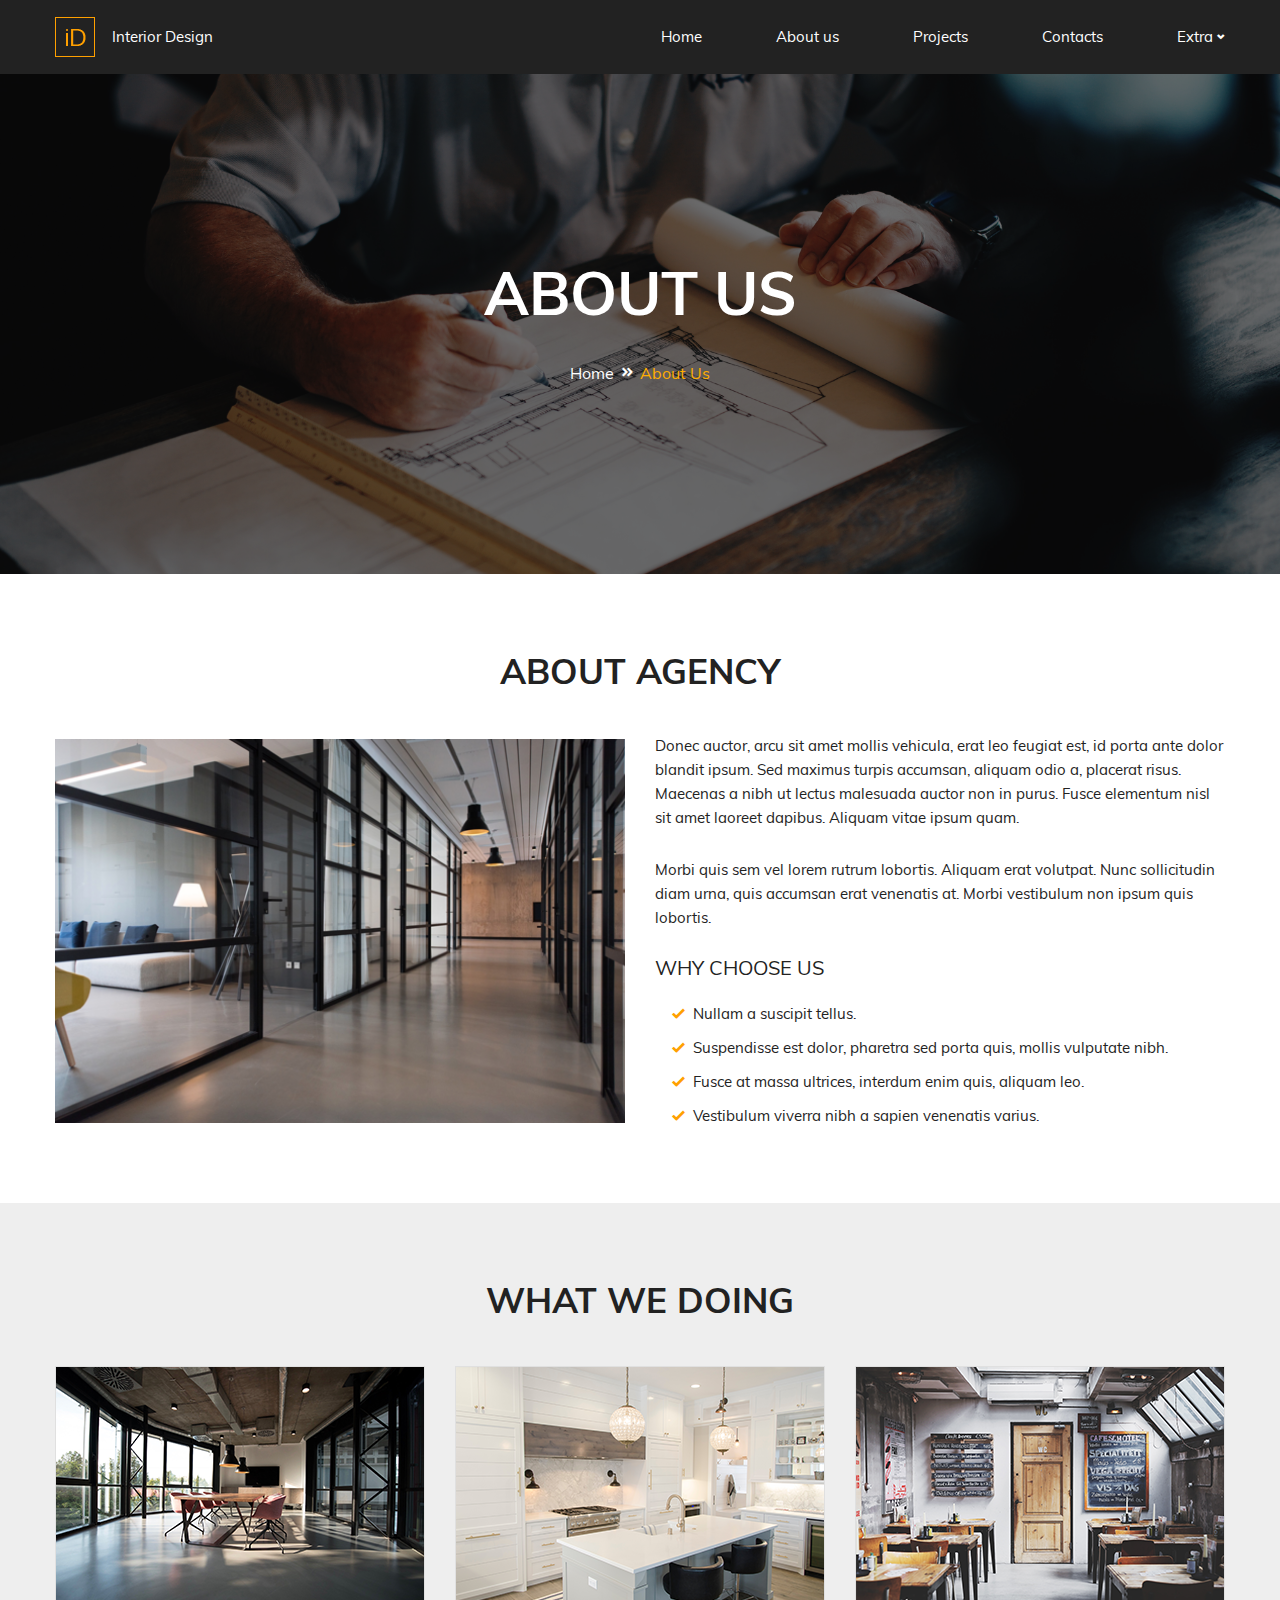
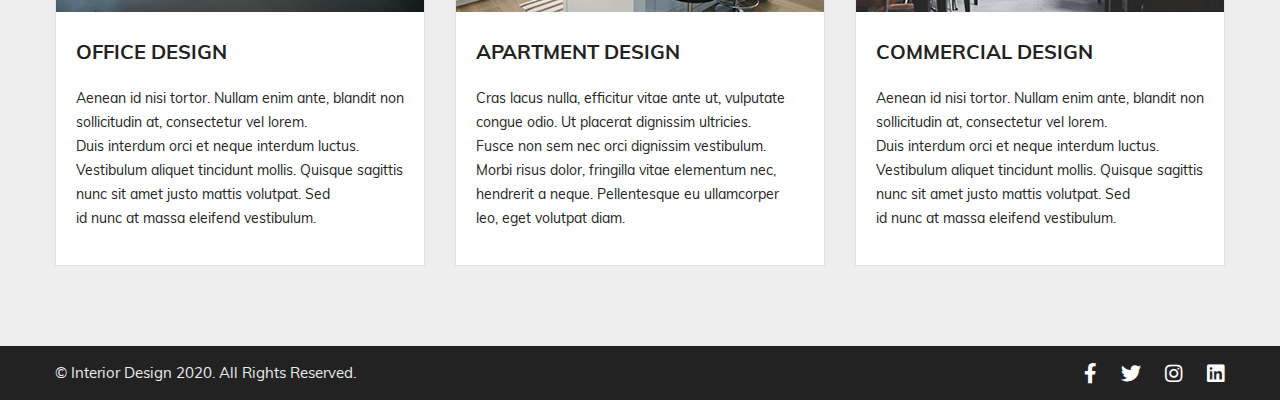
==== index.html @ 8d0e6652 "Add files via upload" ====
<!DOCTYPE html>
<html lang="en" class="page">
  <head>
    <meta charset="UTF-8">
    <meta http-equiv="X-UA-Compatible" content="IE=edge">
    <meta name="viewport" content="width=device-width, initial-scale=1.0">
    <link rel="stylesheet" href="css/style.css">
    <link rel="stylesheet" href="css/iconsfont.css">
    <title>Interion Design</title>
  </head>
  <body class="page__body">
    <header class="page__header header">
      <div class="container header__container">
        <a href="./" class="logo header__logo">
          Interior Design
        </a>

        <div class="header__menu menu">
          <div class="menu__icon">
            <span></span>
          </div>
          <nav class="menu__body">
            <ul class="menu__list list">
              <li><a href="#" class="menu__link">Home</a></li>
              <li><a href="#" class="menu__link">About us</a></li>
              <li><a href="#" class="menu__link">Projects</a></li>
              <li><a href="#" class="menu__link">Contacts</a></li>
              <li>
                <p class="menu__link menu__link--sub-menu">
                  Extra
                  <span class="menu__arrow icon-arrow"></span>
                </p>
                
                <ul class="menu__sub-list sub-list">
                  <li><a class="sub-list__link" href="">404 Error</a></li>
                  <li><a class="sub-list__link" href="">Coming Soon</a></li>
                  <li><a class="sub-list__link" href="">Thank You</a></li>
                </ul>
              </li>
            </ul>
          </nav>
        </div>
      </div>
    </header>
    <main class="page__main main">
      <section class="main__title-block title-block">
        <h1 class="title-block__title">
          About us
        </h1>
        <div class="title-block__breadcrumbs">
          <a href="#" class="title-block__link">Home</a>
          <span class="title-block__arrows icon-arrows-right"></span>
          <a href="#" class="title-block__link title-block__link--active">About Us</a>
        </div>

      </section>

      <section class="main__about about">
        <h2 class="about__title title-2">
          About agency
        </h2>
        <div class="container about__container">
          
          <div class="about__image"></div>
          <div class="about__text-content">
            <p class="about__text">
              Donec auctor, arcu sit amet mollis vehicula, erat leo feugiat est, id porta ante dolor blandit ipsum. Sed maximus turpis accumsan, aliquam odio a, placerat risus. Maecenas a nibh ut lectus malesuada auctor non in purus. Fusce elementum nisl sit amet laoreet dapibus. Aliquam vitae ipsum quam.
            </p>
            <p class="about__text">
              Morbi quis sem vel lorem rutrum lobortis. Aliquam erat volutpat. Nunc sollicitudin diam urna, quis accumsan erat venenatis at. Morbi vestibulum non ipsum quis lobortis.
            </p>
            <h3 class="about__list-title title-3">
              Why Choose Us
            </h3>
            <ul class="about__list">
              <li class="about__item icon-check">
                Nullam a suscipit tellus.
              </li>
              <li class="about__item icon-check">
                Suspendisse est dolor, pharetra sed porta quis, mollis vulputate nibh.
              </li>
              <li class="about__item icon-check">
                Fusce at massa ultrices, interdum enim quis, aliquam leo.
              </li>
              <li class="about__item icon-check">
                Vestibulum viverra nibh a sapien venenatis varius.
              </li>

            </ul>
          </div>
          
        </div>
      </section>

      <section class="main__services services">
        <h2 class="services__title title-2">
          What we doing
        </h2>
        <div class="container services__container">
          <article class="services__service service">
            <div class="service__image">
              <img src="/img/office-design.png" alt="office">
            </div>
            <div class="service__text-content">
              <h3 class="service__title">Office Design</h3>
              <p class="service__description">
                Aenean id nisi tortor. Nullam enim ante, blandit non sollicitudin at, consectetur vel lorem.</br>Duis interdum orci et neque interdum luctus. Vestibulum aliquet tincidunt mollis. Quisque sagittis nunc sit amet justo mattis volutpat. Sed</br>id nunc at massa eleifend vestibulum.
              </p>
            </div>
            
          </article>
          <article class="services__service service">
            <div class="service__image">
              <img src="/img/apartment-design.png" alt="office">
            </div>
            <div class="service__text-content">
              <div class="service__title">Apartment design</div>
              <p class="service__description">
                Cras lacus nulla, efficitur vitae ante ut, vulputate congue odio. Ut placerat dignissim ultricies.</br>Fusce non sem nec orci dignissim vestibulum. Morbi risus dolor, fringilla vitae elementum nec, hendrerit a neque. Pellentesque eu ullamcorper</br>leo, eget volutpat diam.
              </p>
            </div>
          </article>
          <article class="services__service service">
            <div class="service__image">
              <img src="/img/commercial-design.png" alt="office">
            </div>
            <div class="service__text-content">
              <div class="service__title">Commercial Design</div>
              <p class="service__description">
                Aenean id nisi tortor. Nullam enim ante, blandit non sollicitudin at, consectetur vel lorem.</br>Duis interdum orci et neque interdum luctus. Vestibulum aliquet tincidunt mollis. Quisque sagittis nunc sit amet justo mattis volutpat. Sed</br>id nunc at massa eleifend vestibulum.
              </p>
            </div>
          </article>
        </div>
      </section>

    </main>
    <footer class="page__footer footer">
      <div class="container footer__container">
        <p class="footer__copiright">
          © Interior Design 2020. All Rights Reserved.
         </p>
         <div class="footer__social-icons">
          <a href="#" target="_blank" class="footer__icon footer__facebook icon-facebook"></a>
          <a href="#" target="_blank" class="footer__icon footer__twitter icon-twitter"></a>
          <a href="#" target="_blank" class="footer__icon footer__instagram icon-instagram"></a>
          <a href="#" target="_blank" class="footer__icon footer__linkedin icon-linkedin"></a>
         </div>
      </div>
    </footer>
    <script src="js/main.js"></script>
  </body>
</html>
---- css/style.css ----
@font-face {
  font-family: "Muli-Regular";
  src: url("/fonts/Muli-Regular.ttf") format("truetype");
  font-weight: 400;
  font-style: normal;
}
@font-face {
  font-family: "Muli-Bold";
  src: url("/fonts/Muli-Bold.ttf") format("truetype");
  font-weight: 700;
  font-style: normal;
}
* {
  margin: 0;
  padding: 0;
  border: 0;
}

*, *:after, :before {
  box-sizing: border-box;
}

:focus, :active {
  outline: none;
}

a:focus, a:active {
  outline: none;
}

nav, footer, header, aside {
  display: block;
}

html, body {
  width: 100%;
  height: 100%;
  font-size: 100%;
  -moz-text-size-adjust: 100%;
  -webkit-text-size-adjust: 100%;
  -ms-text-size-adjust: 100%;
}

input, button, textarea {
  font-size: inherit;
}

input::-ms-clear {
  display: none;
}

button {
  cursor: pointer;
}

button::-moz-focus-inner {
  padding: 0;
  border: 0;
}

a, a:visited {
  text-decoration: none;
}

a:hover {
  text-decoration: none;
}

ul li {
  list-style: none;
}

img {
  vertical-align: top;
}

h1, h2, h3, h4, h5, h6 {
  font-size: inherit;
  font-weight: 400;
}

.title-2, .title-3 {
  color: #222;
  text-transform: uppercase;
}

.title-2 {
  font-family: "Muli-Bold";
  font-size: 35px;
  line-height: 35px;
}

.title-3 {
  font-family: "Muli-Regular";
  font-size: 20px;
  line-height: 20px;
}

body._lock {
  overflow: hidden;
}
body._pc .menu__list > li:hover .menu__sub-list {
  opacity: 1;
  visibility: visible;
  pointer-events: all;
}
body._pc .menu__list > li:hover .menu__arrow {
  transform: rotate(-180deg);
}
body._pc .menu__link:hover {
  color: #ffae00;
}
body._pc .menu__link:hover .menu__arrow::before {
  color: #ffae00;
}
@media (max-width: 767px) {
  body._pc .menu__list > li:hover .menu__arrow {
    transform: rotate(0deg);
  }
  body._pc .menu__list > li._active .menu__arrow {
    transform: rotate(-180deg);
  }
}
body._touch .menu__list > li .menu__sub-list {
  opacity: 0;
  visibility: hidden;
  pointer-events: all;
}
body._touch .menu__list > li._active .menu__sub-list {
  opacity: 1;
  visibility: visible;
  pointer-events: all;
}
@media (min-width: 767px) {
  body._touch .menu__list > li._active .menu__link {
    color: #ffae00;
  }
  body._touch .menu__list > li._active .menu__link .menu__arrow::before {
    color: #ffae00;
  }
  body._touch .menu__list > li._active .menu__arrow {
    transform: rotate(-180deg);
  }
}
@media (max-width: 767px) {
  body .menu__list > li:hover .menu__arrow {
    transform: rotate(0deg);
  }
  body .menu__list > li._active .menu__link {
    color: #ffae00;
  }
  body .menu__list > li._active .menu__arrow {
    transform: rotate(-180deg);
  }
}

.page {
  font-family: "Muli-Regular";
  font-size: 15px;
  line-height: 24px;
  color: #222;
  position: relative;
}
.page__body {
  margin: 0;
}

.container {
  margin: 0 auto;
  max-width: 1170px;
  box-sizing: content-box;
  padding: 0 20px;
}

.header {
  width: 100%;
  background-color: #222;
  min-height: 70px;
  display: flex;
}
.header__container {
  display: flex;
  justify-content: space-between;
  align-items: center;
  flex-grow: 1;
}
.header__logo {
  display: flex;
  height: 40px;
  color: #fff;
  background-repeat: no-repeat;
  gap: 17px;
  align-items: center;
}
.header__logo::before {
  content: "";
  display: block;
  width: 40px;
  height: 40px;
  background-image: url("./../../img/ID_logo.png");
}

.menu * {
  color: #fff;
  transition: all 0.3s ease;
}
.menu__list > li {
  position: relative;
  display: flex;
  align-items: center;
  gap: 4px;
}
.menu__link {
  display: flex;
  align-items: center;
  gap: 4px;
  cursor: pointer;
}
.menu__sub-list {
  position: absolute;
  top: 100%;
  background-color: #222;
  right: 0;
  border-top: 4px solid #ffae00;
  width: max-content;
  z-index: 6;
}
.menu__sub-list > li {
  padding: 15px 20px;
  position: relative;
  background-color: #222;
}
.menu__sub-list > li::after {
  content: "";
  position: absolute;
  bottom: 0;
  left: 0;
  display: block;
  width: 100%;
  height: 1px;
  background-color: #424242;
}
.menu__sub-list > li:last-child::after {
  display: none;
}
.menu__arrow {
  display: inline-block;
  font-size: 5px;
}
.menu__arrow::before {
  transition: all 0.5s ease;
  color: #fff;
}
.menu__icon {
  display: none;
}
@media (max-width: 767px) {
  .menu__icon {
    z-index: 6;
    display: block;
    position: relative;
    width: 30px;
    height: 18px;
    cursor: pointer;
  }
  .menu__icon::before, .menu__icon::after, .menu__icon span {
    display: block;
    left: 0;
    position: absolute;
    width: 100%;
    height: 10%;
    transition: all 0.3s ease;
    background-color: #fff;
  }
  .menu__icon::before, .menu__icon::after {
    content: "";
  }
  .menu__icon::before {
    top: 0;
  }
  .menu__icon::after {
    bottom: 0;
  }
  .menu__icon span {
    top: 50%;
    transform: scale(1) translateY(-50%);
  }
  .menu__icon._open-menu span {
    transform: scale(0) translateY(-50%);
  }
  .menu__icon._open-menu::before {
    top: 50%;
    transform: rotate(45deg) translate(0, -50%);
  }
  .menu__icon._open-menu::after {
    bottom: 50%;
    transform: rotate(-45deg) translate(0, 50%);
  }
}
@media (max-width: 767px) {
  .menu__body {
    z-index: 5;
    position: fixed;
    top: 0;
    left: -100%;
    width: 100%;
    height: 100%;
    background-color: #222;
    padding: 30px;
    transition: left 0.5s ease;
    overflow: auto;
  }
  .menu__body._open-menu {
    left: 0;
  }
  .menu__list > li {
    margin-bottom: 30px;
    flex-wrap: wrap;
  }
  .menu__list > li :last-child {
    margin-bottom: 0;
  }
  .menu__list > li._active .menu__sub-list {
    display: block;
  }
  .menu__list > li._active .menu__arrow::before {
    color: #ffae00;
  }
  .menu__link {
    font-size: 24px;
  }
  .menu__sub-list {
    position: relative;
    font-size: 22px;
    flex: 1 1 100%;
    display: none;
    margin-top: 10px;
  }
  .menu__sub-list > li {
    background-color: #424242;
    border-bottom: 2px solid #222;
  }
}
@media (min-width: 767px) {
  .menu__list {
    display: flex;
    align-items: center;
    gap: 50px;
  }
  .menu__list > li {
    padding: 25px 0;
  }
  .menu__sub-list {
    transform: translate(0px, 0px);
    opacity: 0;
    visibility: hidden;
    transition: all 0.5s ease;
    min-width: 200px;
  }
  .menu__sub-list:hover {
    color: #ffae00;
  }
  .menu__sub-list > li:hover {
    background-color: #424242;
    color: #ffae00;
  }
}
@media (min-width: 960px) {
  .menu__list {
    display: flex;
    align-items: center;
    gap: 74px;
  }
}

.sub-list__link:hover {
  color: #ffae00;
}

.select > .menu__link {
  color: #ffae00;
}
.select .menu__arrow::before {
  color: #ffae00;
}

.main__title-block {
  margin-bottom: 80px;
  width: 100%;
  height: 500px;
  background-image: url("/img/designer.png");
  background-repeat: no-repeat;
  background-size: cover;
  background-position: center 45%;
  position: relative;
  text-align: center;
  display: flex;
  align-items: center;
  justify-content: center;
  flex-direction: column;
}
.main__title-block::after {
  content: "";
  display: block;
  position: absolute;
  top: 0;
  left: 0;
  height: 100%;
  width: 100%;
  background-color: rgba(0, 0, 0, 0.5568627451);
}

.title-block__title {
  position: relative;
  z-index: 3;
  font-family: "Muli-Bold";
  font-weight: 700;
  font-size: 40px;
  line-height: 100%;
  text-transform: uppercase;
  margin-bottom: 38px;
  color: #fff;
}
@media (min-width: 767px) {
  .title-block__title {
    font-size: 50px;
  }
}
@media (min-width: 960px) {
  .title-block__title {
    font-size: 60px;
  }
}
.title-block__breadcrumbs {
  position: relative;
  z-index: 3;
  display: flex;
  align-items: center;
  gap: 7.5px;
}
.title-block__link {
  font-size: 20px;
  font-family: "Muli-Regular";
  cursor: pointer;
  color: #fff;
}
.title-block__link--active {
  color: #ffae00;
}
@media (min-width: 767px) {
  .title-block__link {
    font-size: 18px;
  }
}
@media (min-width: 960px) {
  .title-block__link {
    font-size: 16px;
  }
}
.title-block__arrows {
  font-size: 9px;
}

.about {
  margin-bottom: 80px;
}
.about__container {
  display: grid;
  grid-template-columns: repeat(12, 1fr);
  grid-auto-rows: 1;
  row-gap: 30px;
  column-gap: 0;
}
@media (min-width: 960px) {
  .about__container {
    row-gap: 0;
    column-gap: 30px;
  }
}
.about__title {
  text-align: center;
  margin-bottom: 50px;
}
.about__list-title {
  margin-bottom: 24px;
}
.about__image {
  grid-column: 1/13;
  width: 100%;
  margin: 0 auto;
  max-width: 570px;
  height: 380px;
  background-image: url("../../img/our-company-office.png");
  background-size: cover;
  background-position: center;
}
@media (min-width: 767px) {
  .about__image {
    grid-column: 2/12;
    height: 380px;
  }
}
@media (min-width: 960px) {
  .about__image {
    grid-column: 1/7;
    height: 100%;
  }
}
.about__list {
  display: flex;
  flex-direction: column;
}
@media (min-width: 767px) {
  .about__list {
    text-align: left;
    padding-left: 50px;
  }
}
@media (min-width: 960px) {
  .about__list {
    text-align: left;
    padding-left: 0;
  }
}
.about__text-content {
  transform: translateY(-5px);
  grid-column: 1/13;
  font-size: 15px;
  line-height: 24px;
}
@media (min-width: 767px) {
  .about__text-content {
    grid-column: 2/12;
    text-align: center;
  }
}
@media (min-width: 960px) {
  .about__text-content {
    grid-column: 7/13;
    text-align: left;
  }
}
.about__text {
  display: inline-block;
  margin-bottom: 28px;
}
.about__text:last-child {
  margin-bottom: 36px;
}
.about__item {
  display: inline-flex;
  line-height: 24px !important;
  margin-bottom: 10px;
  padding-left: 17px;
}
.about__item::before {
  font-size: 10px;
  height: 10px;
  margin-right: 8px;
  padding-top: 7px;
}
.about__item:last-child {
  margin-bottom: -10px;
}

.services {
  background-color: #eeeeee;
  padding: 80px 0;
}
.services__title {
  text-align: center;
  margin-bottom: 48px;
}
.services__container {
  display: flex;
  justify-content: space-around;
  gap: 30px;
  flex-wrap: wrap;
}
@media (min-width: 767px) {
  .services__container {
    justify-content: center;
    flex-wrap: wrap;
  }
}
@media (min-width: 960px) {
  .services__container {
    flex-wrap: nowrap;
    justify-content: space-between;
  }
}

.service {
  background-color: #fff;
  flex-basis: 370px;
  border: 1px solid #e0e0e0;
  box-sizing: border-box;
  flex-shrink: 1;
}
@media (min-width: 767px) {
  .service {
    flex-basis: 0;
    min-width: 280px;
    flex-grow: 1;
    max-width: 370px;
  }
}
@media (min-width: 960px) {
  .service {
    flex-basis: 370px;
  }
}
.service__image {
  width: 100%;
  height: 245px;
}
.service__image > img {
  width: 100%;
  height: 100%;
  object-fit: cover;
  object-position: center;
}
.service__text-content {
  font-size: 14px;
  padding: 30px 20px 35px 20px;
}
.service__title {
  font-family: "Muli-Bold";
  font-size: 20px;
  line-height: 100%;
  text-transform: uppercase;
  margin-bottom: 24px;
}

.footer {
  background-color: #222;
  color: #eeeeee;
}
.footer__container {
  display: flex;
  justify-content: center;
  padding-top: 15px;
  padding-bottom: 15px;
  flex-direction: column;
  align-items: center;
  row-gap: 20px;
}
@media (min-width: 767px) {
  .footer__container {
    flex-direction: row;
    justify-content: space-between;
  }
}
.footer__copiright {
  display: inline-block;
  text-align: center;
}
@media (min-width: 767px) {
  .footer__copiright {
    text-align: left;
  }
}
.footer__social-icons {
  height: 20px;
}
.footer__icon {
  color: #fff;
  font-size: 20px;
  transition: all 0.3s ease;
  margin-left: 20px;
}
.footer__icon:hover {
  color: #ffae00;
}
---- css/iconsfont.css ----
@font-face {
  font-family: 'icomoon';
  src:  url('../iconfonts/icomoon.eot?p6zlx7');
  src:  url('../iconfonts/icomoon.eot?p6zlx7#iefix') format('embedded-opentype'),
    url('../iconfonts/icomoon.ttf?p6zlx7') format('truetype'),
    url('../iconfonts/icomoon.woff?p6zlx7') format('woff'),
    url('../iconfonts/icomoon.svg?p6zlx7#icomoon') format('svg');
  font-weight: normal;
  font-style: normal;
  font-display: block;
}

[class^="icon-"]::before, [class*=" icon-"]::before {
  /* use !important to prevent issues with browser extensions that change fonts */
  font-family: 'icomoon' !important;
  /* speak: never; */
  font-style: normal;
  font-weight: normal;
  font-variant: normal;
  text-transform: none;
  line-height: 1;

  /* Better Font Rendering =========== */
  -webkit-font-smoothing: antialiased;
  -moz-osx-font-smoothing: grayscale;
}

.icon-facebook:before {
  content: "\e900";
}
.icon-instagram:before {
  content: "\e901";
}
.icon-twitter:before {
  content: "\e902";
}
.icon-check:before {
  content: "\e903";
  color: #ffa000;
}
.icon-arrow:before {
  content: "\e904";
  color: #fff;
}
.icon-arrows-right:before {
  content: "\e905";
  color: #fff;
}
.icon-linkedin:before {
  content: "\e906";
}
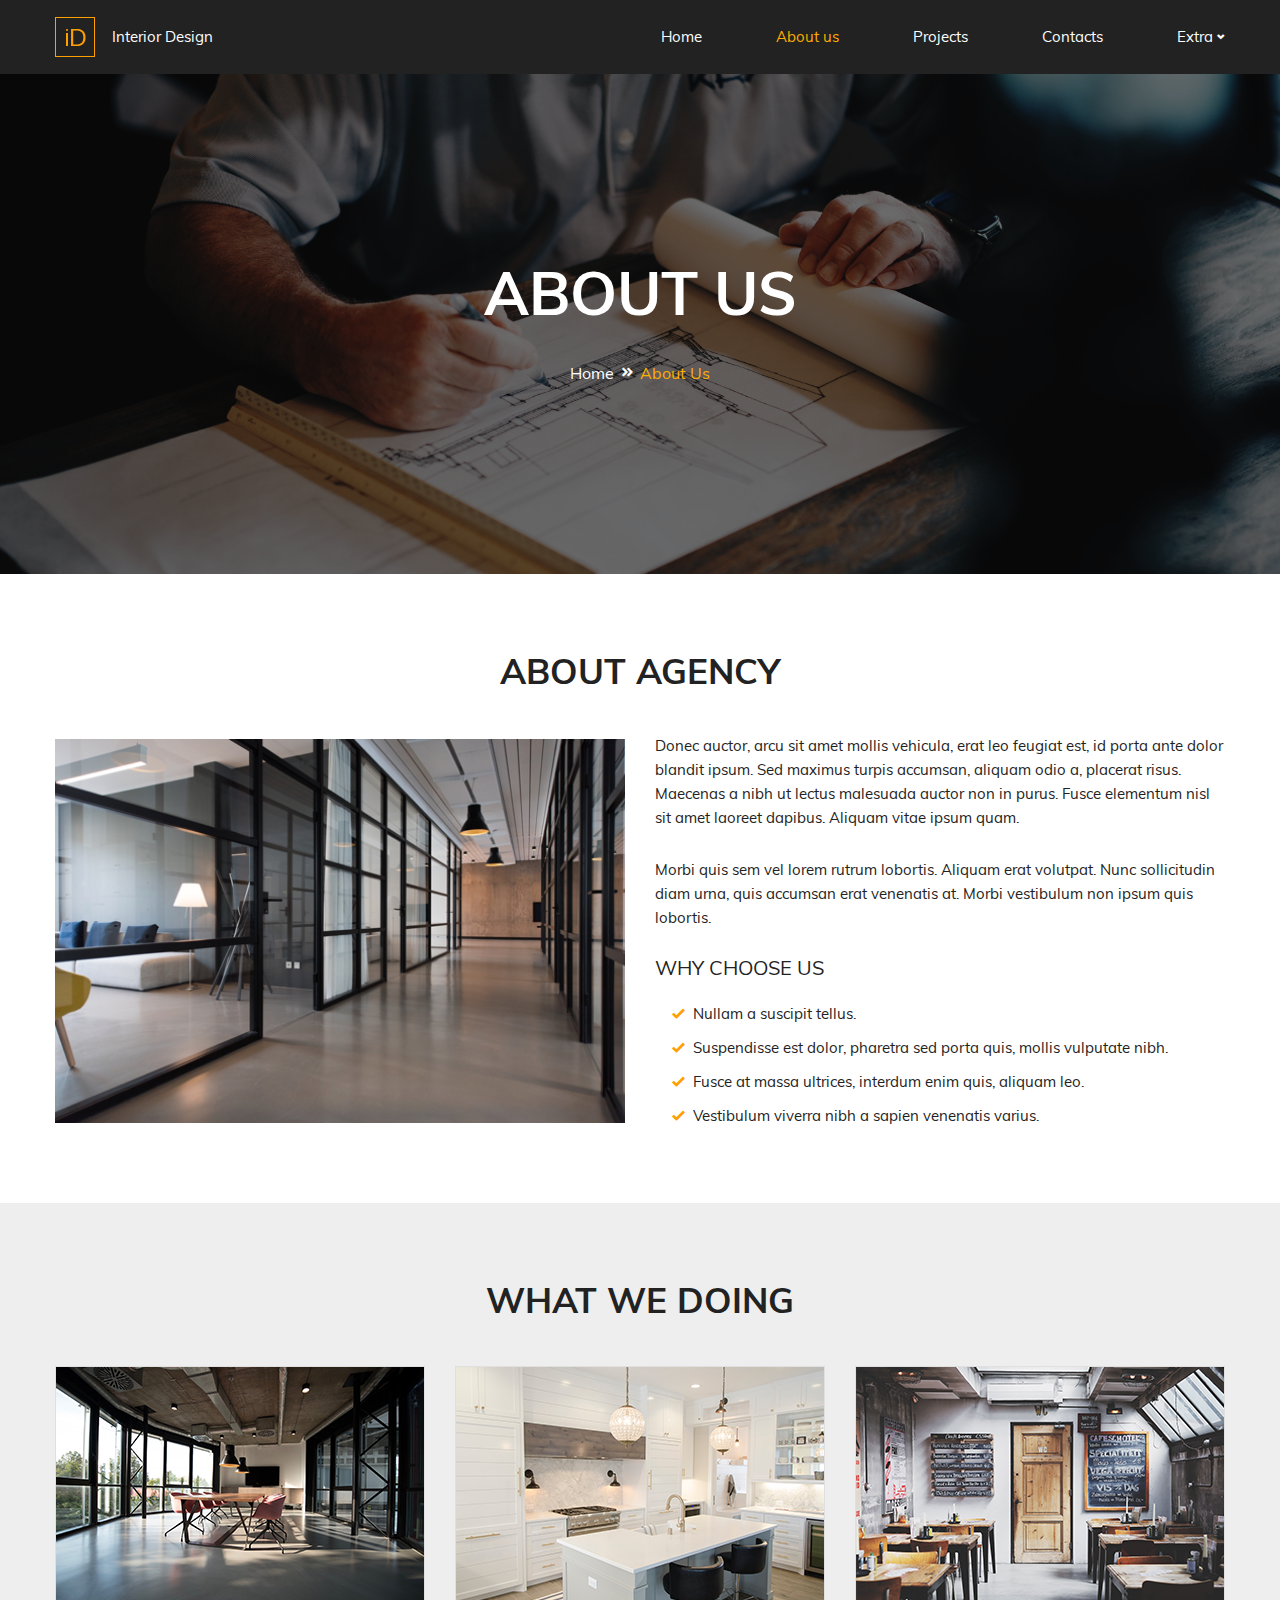
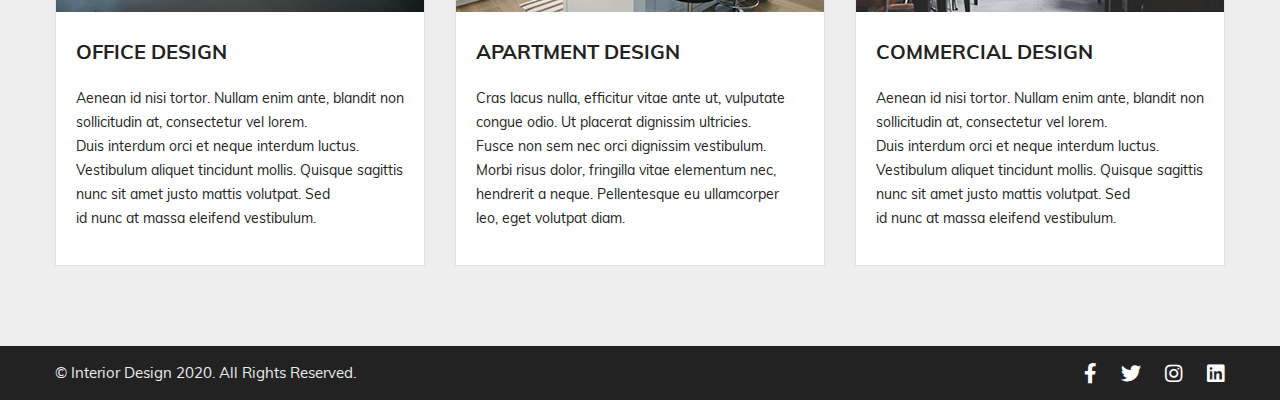
==== commit 023799a6: "Update index.html" ====
--- a/index.html
+++ b/index.html
@@ -22,7 +22,7 @@
           <nav class="menu__body">
             <ul class="menu__list list">
               <li><a href="#" class="menu__link">Home</a></li>
-              <li><a href="#" class="menu__link">About us</a></li>
+              <li class="select"><a href="#" class="menu__link">About us</a></li>
               <li><a href="#" class="menu__link">Projects</a></li>
               <li><a href="#" class="menu__link">Contacts</a></li>
               <li>
@@ -99,7 +99,7 @@
         <div class="container services__container">
           <article class="services__service service">
             <div class="service__image">
-              <img src="/img/office-design.png" alt="office">
+              <img src="img/office-design.png" alt="office">
             </div>
             <div class="service__text-content">
               <h3 class="service__title">Office Design</h3>
@@ -111,7 +111,7 @@
           </article>
           <article class="services__service service">
             <div class="service__image">
-              <img src="/img/apartment-design.png" alt="office">
+              <img src="img/apartment-design.png" alt="apartment">
             </div>
             <div class="service__text-content">
               <div class="service__title">Apartment design</div>
@@ -122,7 +122,7 @@
           </article>
           <article class="services__service service">
             <div class="service__image">
-              <img src="/img/commercial-design.png" alt="office">
+              <img src="img/commercial-design.png" alt="commercial design">
             </div>
             <div class="service__text-content">
               <div class="service__title">Commercial Design</div>
@@ -150,4 +150,4 @@
     </footer>
     <script src="js/main.js"></script>
   </body>
-</html>+</html>
--- a/css/style.css
+++ b/css/style.css
@@ -1,12 +1,12 @@
 @font-face {
   font-family: "Muli-Regular";
-  src: url("/fonts/Muli-Regular.ttf") format("truetype");
+  src: url("../fonts/Muli-Regular.ttf") format("truetype");
   font-weight: 400;
   font-style: normal;
 }
 @font-face {
   font-family: "Muli-Bold";
-  src: url("/fonts/Muli-Bold.ttf") format("truetype");
+  src: url("../fonts/Muli-Bold.ttf") format("truetype");
   font-weight: 700;
   font-style: normal;
 }
@@ -197,7 +197,7 @@
   display: block;
   width: 40px;
   height: 40px;
-  background-image: url("./../../img/ID_logo.png");
+  background-image: url("../img/ID_logo.png");
 }
 
 .menu * {
@@ -388,7 +388,7 @@
   margin-bottom: 80px;
   width: 100%;
   height: 500px;
-  background-image: url("/img/designer.png");
+  background-image: url("../img/designer.png");
   background-repeat: no-repeat;
   background-size: cover;
   background-position: center 45%;
@@ -490,7 +490,7 @@
   margin: 0 auto;
   max-width: 570px;
   height: 380px;
-  background-image: url("../../img/our-company-office.png");
+  background-image: url("../img/our-company-office.png");
   background-size: cover;
   background-position: center;
 }
@@ -671,4 +671,4 @@
 }
 .footer__icon:hover {
   color: #ffae00;
-}+}
